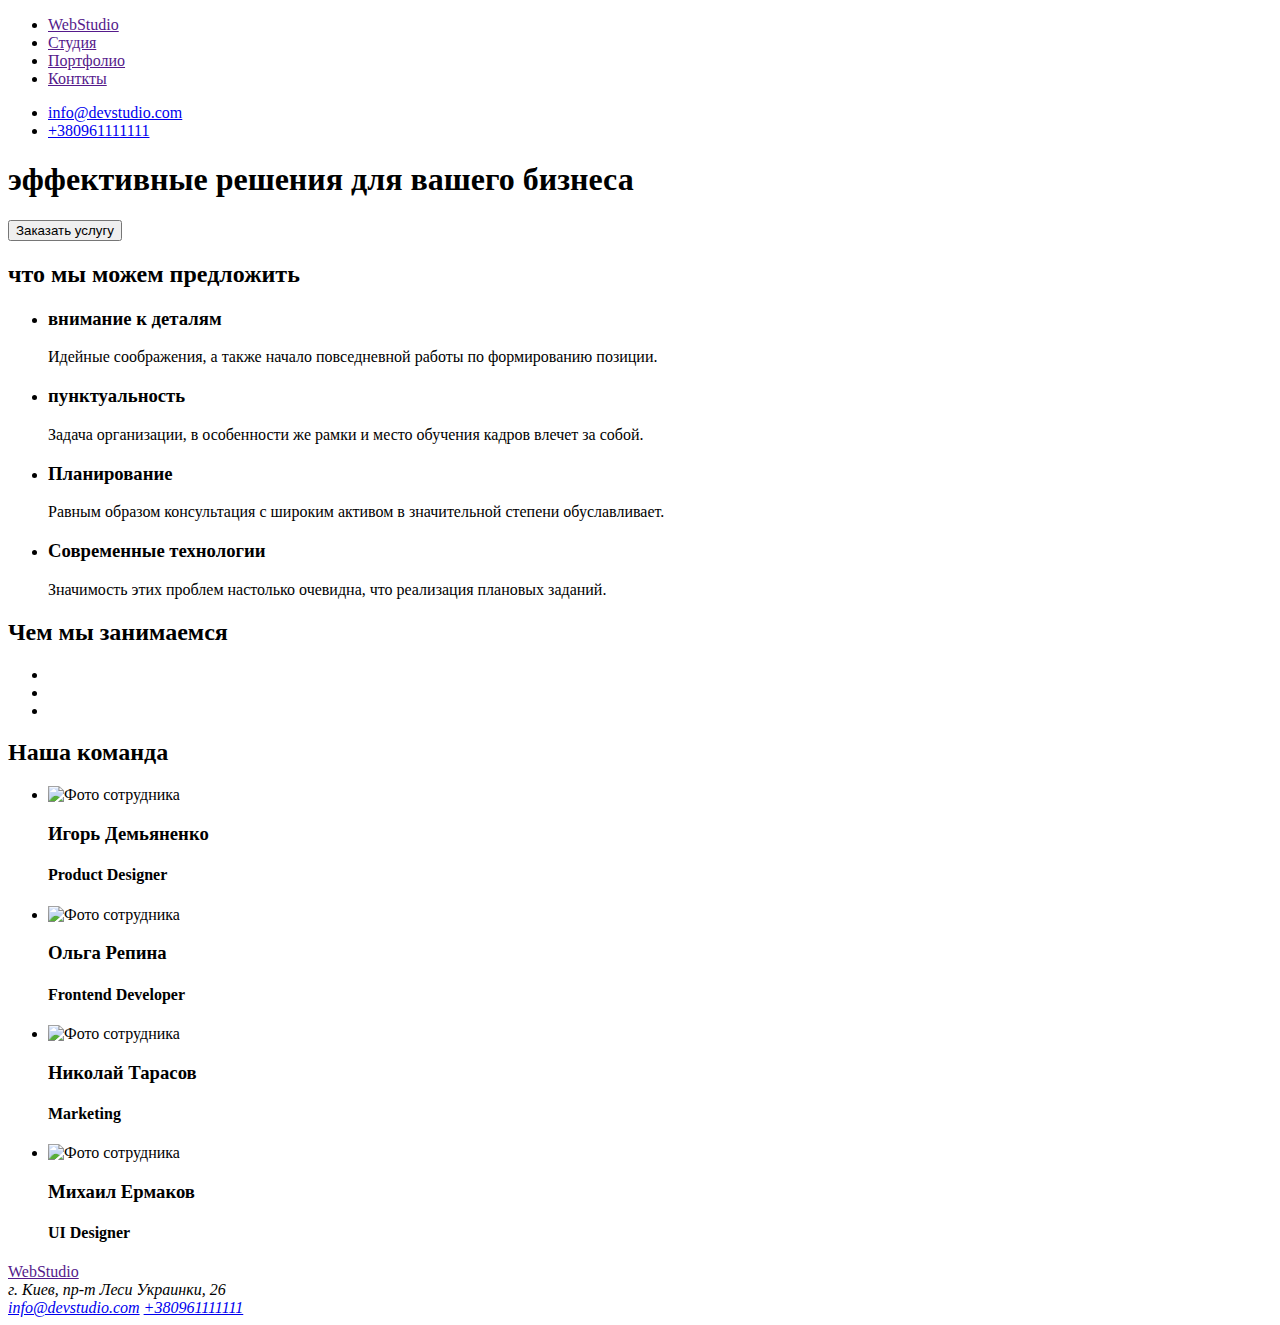
==== index.html @ 60757786 "html разметка" ====
<!DOCTYPE html>
<html lang="ru">
<head>
    <meta charset="UTF-8">
    <meta name="viewport" content="width=device-width, initial-scale=1.0">
    <title>Главная</title>
</head>
<body>
    <header>
        <nav>
            <ul>
                <li><a href="">WebStudio</a></li>
                <li><a href="">Студия</a></li>
                <li><a href="">Портфолио</a></li>
                <li><a href="">Конткты</a></li>
            </ul>
        </nav>
            <ul>
                <li><a href="mailto:info@devstudio.com">info@devstudio.com</a></li>
                <li><a href="tel:+380961111111">+380961111111</a></li>
            </ul>
        
    </header>
        <main>
            <!--Hero section-->
            <section>
                <h1>эффективные решения для вашего бизнеса</h1>
                <button>Заказать услугу</button>
            </section>
            <Section>
                <!--Заголовок h2 не должен быть виден в итоговом варианте-->
                <h2>что мы можем предложить</h2>
                <ul>
                    <li>
                        <h3>внимание к деталям</h3>
                        <p>Идейные соображения, а также начало повседневной работы по формированию позиции.</p>
                    </li>
                    <li>
                        <h3>пунктуальность</h3>
                        <p>Задача организации, в особенности же рамки и место обучения кадров влечет за собой.</p>
                    </li>
                    <li>
                        <h3>Планирование</h3>
                        <p>Равным образом консультация с широким активом в значительной степени обуславливает.</p>
                    </li>
                    <li>
                        <h3>Современные технологии</h3>
                        <p>Значимость этих проблем настолько очевидна, что реализация плановых заданий.</p>
                    </li>
                </ul>
            </Section>
            
            <section>
                <h2>Чем мы занимаемся</h2>
                <ul>
                    <li>
                        <img src="./image/img1.jpg" alt="" width="370">
                    </li>
                    <li>
                        <img src="./image/img2.jpg" alt="" width="370">
                    </li>
                    <li>
                        <img src="./image/img3.jpg" alt="" width="370">
                    </li>
                </ul>
            </section>
            
            <section>
                <h2>Наша команда</h2>
                <ul>
                    <li>
                        <img src="image/img00.jpg" alt="Фото сотрудника" width="270">
                        <h3>Игорь Демьяненко</h3>
                        <h4 lang="en">Product Designer</h4>
                    </li>
                    <li>
                        <img src="image/img01.jpg" alt="Фото сотрудника" width="270">
                        <h3>Ольга Репина</h3>
                        <h4 lang="en">Frontend Developer</h4>
                    </li>
                    <li>
                        <img src="image/img02.jpg" alt="Фото сотрудника" width="270">
                        <h3>Николай Тарасов</h3>
                        <h4 lang="en">Marketing</h4>
                    </li>
                    <li>
                        <img src="image/img03.jpg" alt="Фото сотрудника" width="270">
                        <h3>Михаил Ермаков</h3>
                        <h4 lang="en">UI Designer</h4>
                    </li>
                </ul>
            </section>
        </main>
       <footer>
            <a href="">WebStudio</a>
            <address>г. Киев, пр-т Леси Украинки, 26</address>

            <address>
                <a href="mailto:info@devstudio.com">info@devstudio.com</a>
                <a href="tel:+380961111111">+380961111111</a>
            </address>
       </footer>
</body>
</html>
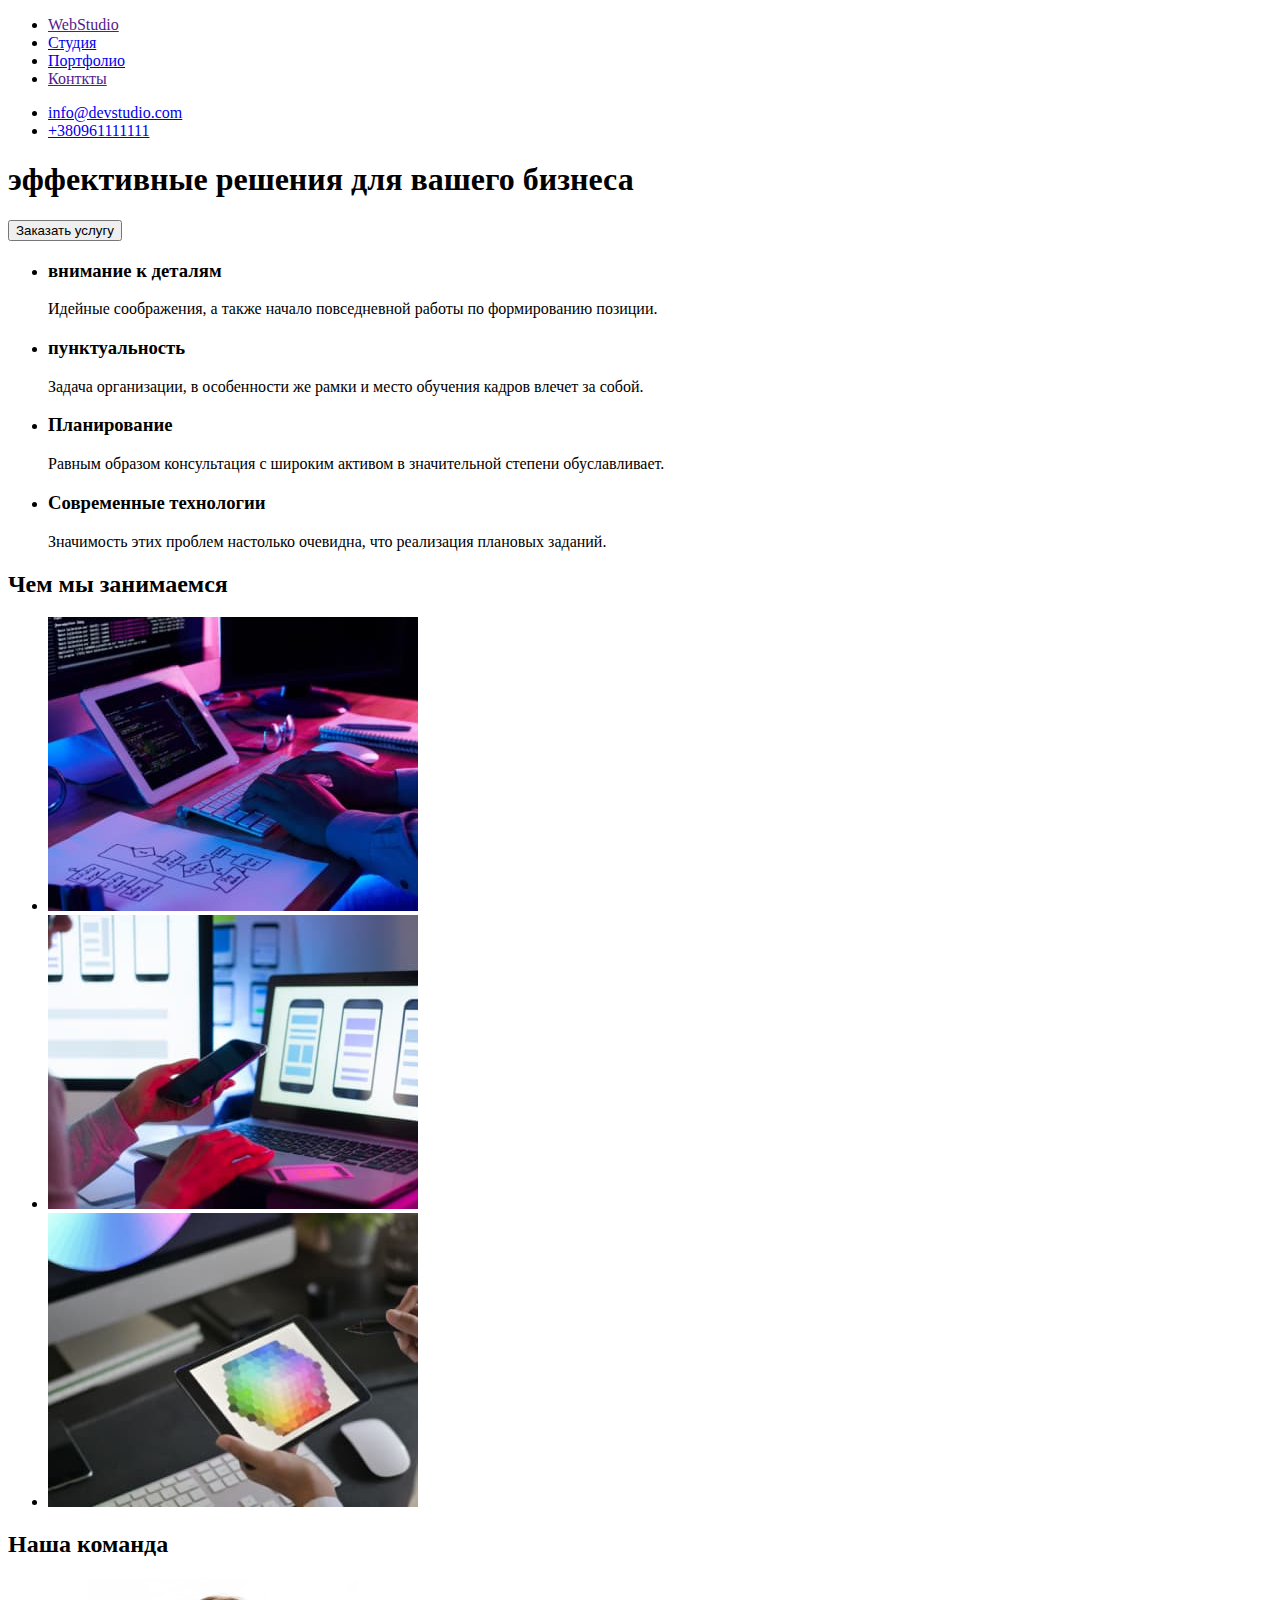
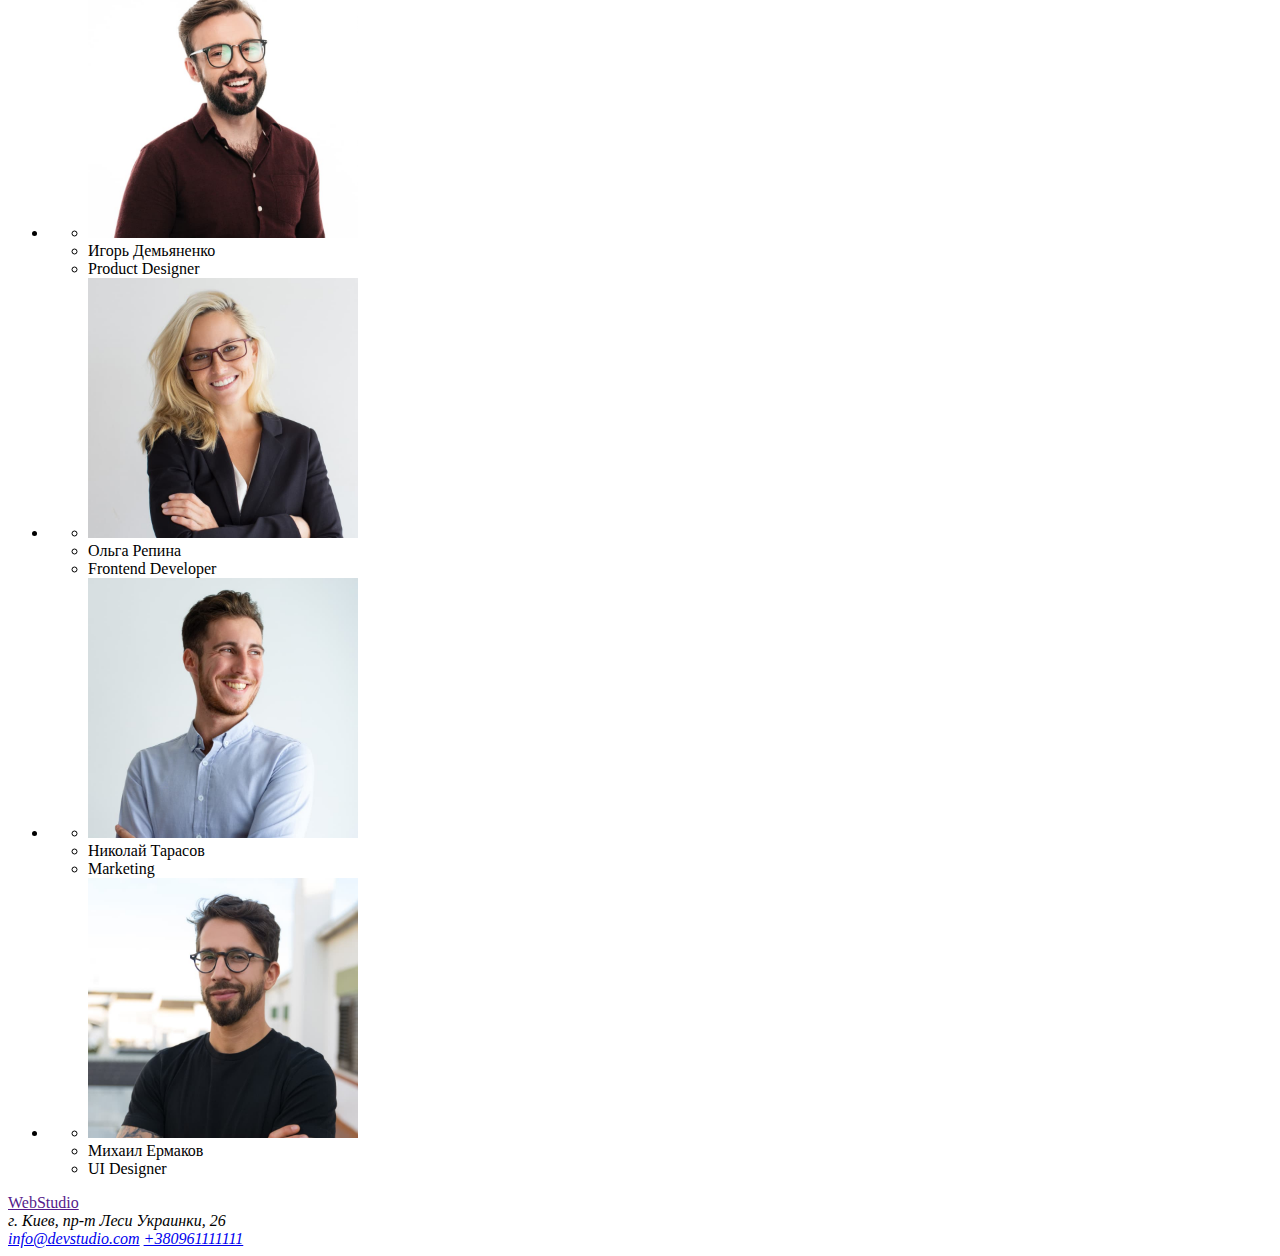
==== commit 2e3b0190: "Добавил вторую страницу" ====
--- a/index.html
+++ b/index.html
@@ -10,8 +10,8 @@
         <nav>
             <ul>
                 <li><a href="">WebStudio</a></li>
-                <li><a href="">Студия</a></li>
-                <li><a href="">Портфолио</a></li>
+                <li><a href="./index.html">Студия</a></li>
+                <li><a href="./portfolio.html">Портфолио</a></li>
                 <li><a href="">Конткты</a></li>
             </ul>
         </nav>
@@ -19,7 +19,6 @@
                 <li><a href="mailto:info@devstudio.com">info@devstudio.com</a></li>
                 <li><a href="tel:+380961111111">+380961111111</a></li>
             </ul>
-        
     </header>
         <main>
             <!--Hero section-->
@@ -29,7 +28,7 @@
             </section>
             <Section>
                 <!--Заголовок h2 не должен быть виден в итоговом варианте-->
-                <h2>что мы можем предложить</h2>
+                <h2 hidden="">что мы можем предложить</h2>
                 <ul>
                     <li>
                         <h3>внимание к деталям</h3>
@@ -69,24 +68,32 @@
                 <h2>Наша команда</h2>
                 <ul>
                     <li>
-                        <img src="image/img00.jpg" alt="Фото сотрудника" width="270">
-                        <h3>Игорь Демьяненко</h3>
-                        <h4 lang="en">Product Designer</h4>
+                        <ul>
+                            <li><img src="image/img00.jpg" alt="Фото сотрудника" width="270"></li>
+                            <li>Игорь Демьяненко</li>
+                            <li>Product Designer</li>
+                        </ul>
                     </li>
                     <li>
-                        <img src="image/img01.jpg" alt="Фото сотрудника" width="270">
-                        <h3>Ольга Репина</h3>
-                        <h4 lang="en">Frontend Developer</h4>
+                        <ul>
+                            <li><img src="image/img01.jpg" alt="Фото сотрудника" width="270"></li>
+                            <li>Ольга Репина</li>
+                            <li>Frontend Developer</li>
+                        </ul>
                     </li>
                     <li>
-                        <img src="image/img02.jpg" alt="Фото сотрудника" width="270">
-                        <h3>Николай Тарасов</h3>
-                        <h4 lang="en">Marketing</h4>
+                        <ul>
+                            <li><img src="image/img02.jpg" alt="Фото сотрудника" width="270"></li>
+                            <li>Николай Тарасов</li>
+                            <li>Marketing</li>
+                        </ul>
                     </li>
                     <li>
-                        <img src="image/img03.jpg" alt="Фото сотрудника" width="270">
-                        <h3>Михаил Ермаков</h3>
-                        <h4 lang="en">UI Designer</h4>
+                        <ul>
+                            <li><img src="image/img03.jpg" alt="Фото сотрудника" width="270"></li>
+                            <li>Михаил Ермаков</li>
+                            <li>UI Designer</li>
+                        </ul>
                     </li>
                 </ul>
             </section>
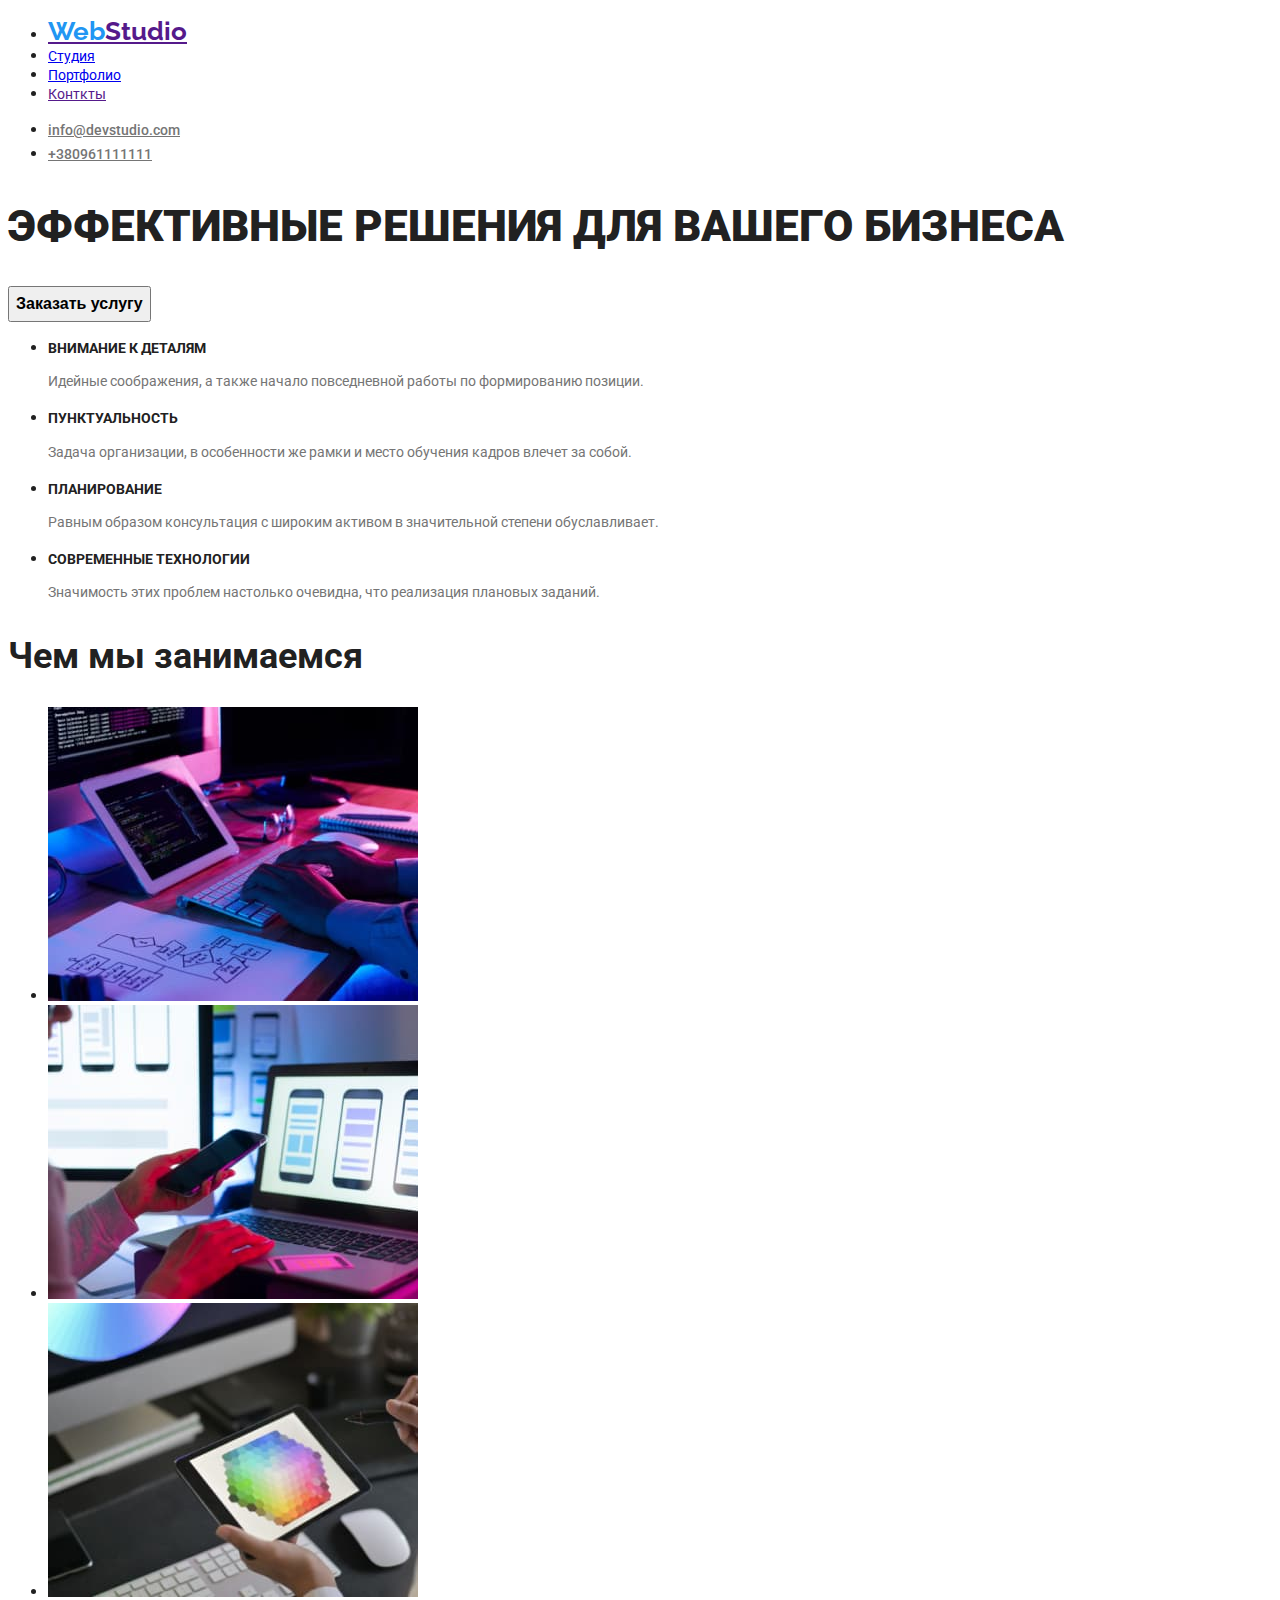
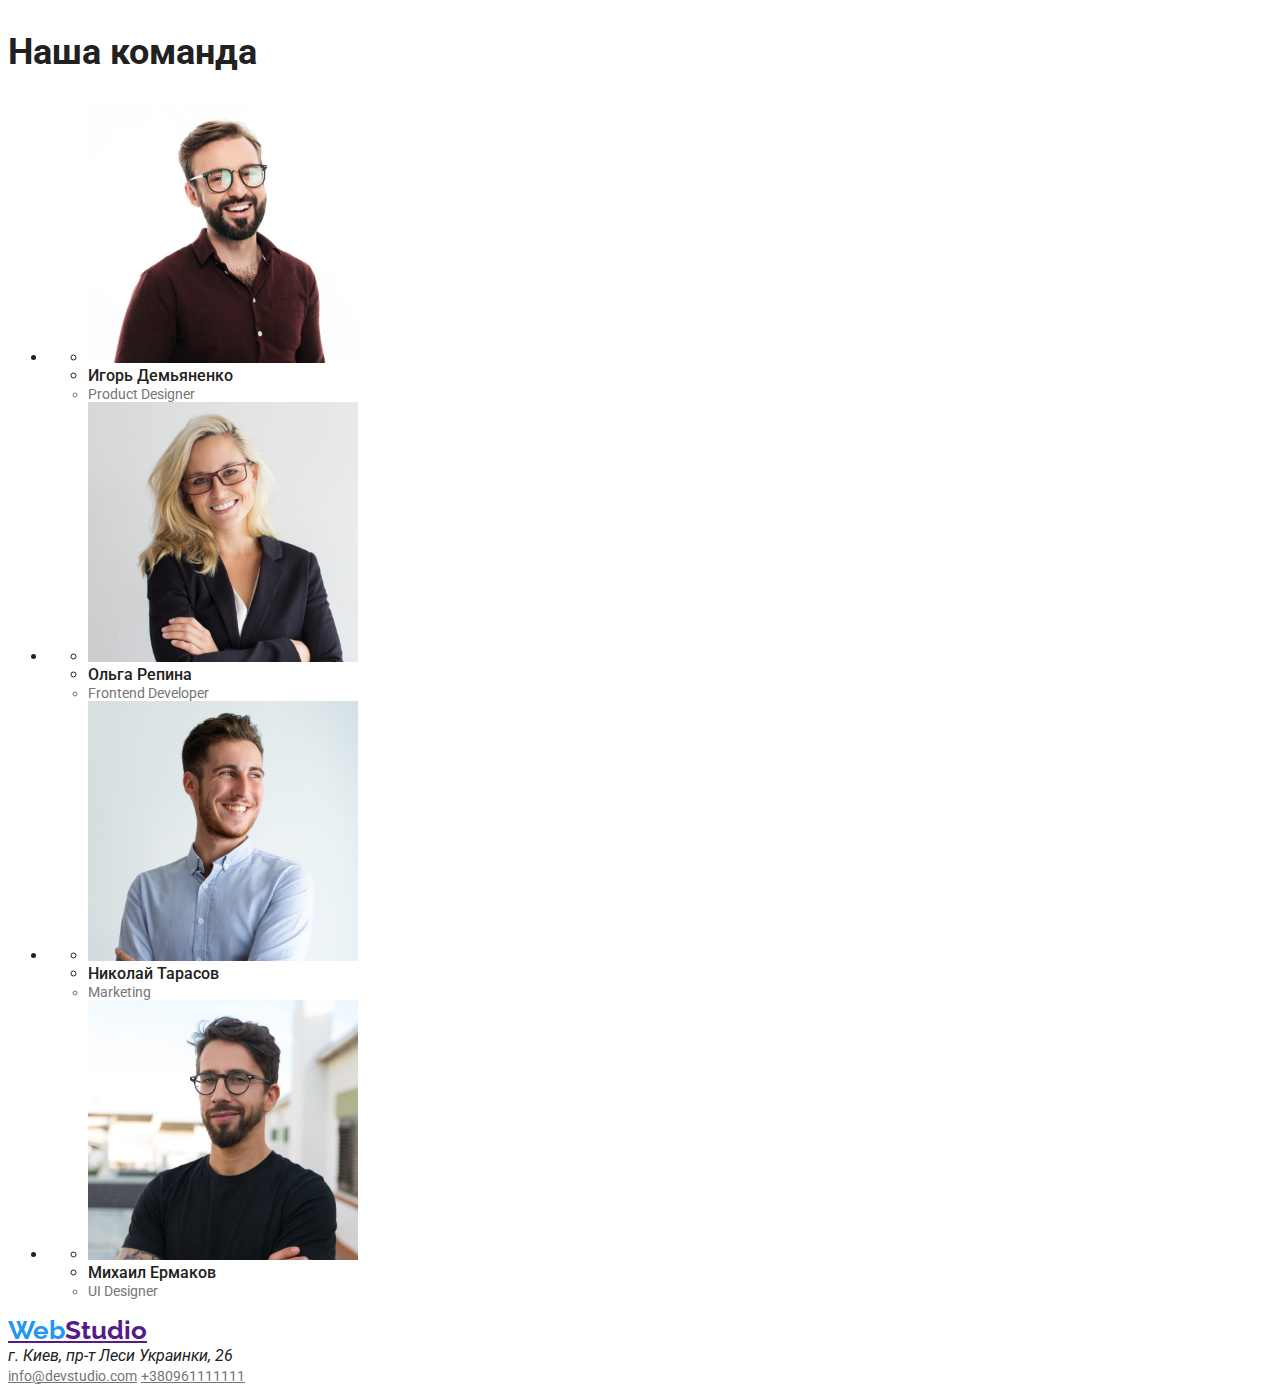
==== commit d4355e5a: "Hачальное оформление CSS" ====
--- a/index.html
+++ b/index.html
@@ -4,53 +4,56 @@
     <meta charset="UTF-8">
     <meta name="viewport" content="width=device-width, initial-scale=1.0">
     <title>Главная</title>
+    <link rel="stylesheet" href="css/styles.css">
+    <link rel="stylesheet" href="https://fonts.googleapis.com/css2?family=Raleway:wght@700&family=Roboto:wght@400;500;700;900&display=swap">
+    <link rel="stylesheet" href="https://fonts.googleapis.com/css2?family=Roboto:wght@400;500;700;900&display=swap">
 </head>
 <body>
     <header>
         <nav>
             <ul>
-                <li><a href="">WebStudio</a></li>
-                <li><a href="./index.html">Студия</a></li>
-                <li><a href="./portfolio.html">Портфолио</a></li>
-                <li><a href="">Конткты</a></li>
+                <li><a class="link logo" href=""><span>Web</span>Studio</a></li>
+                <li><a class="link nav-link" href="./index.html">Студия</a></li>
+                <li><a class="link nav-link" href="./portfolio.html">Портфолио</a></li>
+                <li><a class="link nav-link" href="">Конткты</a></li>
             </ul>
         </nav>
             <ul>
-                <li><a href="mailto:info@devstudio.com">info@devstudio.com</a></li>
-                <li><a href="tel:+380961111111">+380961111111</a></li>
+                <li><a class="link text adr-header" href="mailto:info@devstudio.com">info@devstudio.com</a></li>
+                <li><a class="link text adr-header" href="tel:+380961111111">+380961111111</a></li>
             </ul>
     </header>
         <main>
             <!--Hero section-->
             <section>
-                <h1>эффективные решения для вашего бизнеса</h1>
-                <button>Заказать услугу</button>
+                <h1 class="hero-title">эффективные решения для вашего бизнеса</h1>
+                <button class="hero-botton">Заказать услугу</button>
             </section>
             <Section>
                 <!--Заголовок h2 не должен быть виден в итоговом варианте-->
                 <h2 hidden="">что мы можем предложить</h2>
                 <ul>
                     <li>
-                        <h3>внимание к деталям</h3>
-                        <p>Идейные соображения, а также начало повседневной работы по формированию позиции.</p>
+                        <h3 class="title-three">внимание к деталям</h3>
+                        <p class="text">Идейные соображения, а также начало повседневной работы по формированию позиции.</p>
                     </li>
                     <li>
-                        <h3>пунктуальность</h3>
-                        <p>Задача организации, в особенности же рамки и место обучения кадров влечет за собой.</p>
+                        <h3 class="title-three">пунктуальность</h3>
+                        <p class="text">Задача организации, в особенности же рамки и место обучения кадров влечет за собой.</p>
                     </li>
                     <li>
-                        <h3>Планирование</h3>
-                        <p>Равным образом консультация с широким активом в значительной степени обуславливает.</p>
+                        <h3 class="title-three">Планирование</h3>
+                        <p class="text">Равным образом консультация с широким активом в значительной степени обуславливает.</p>
                     </li>
                     <li>
-                        <h3>Современные технологии</h3>
-                        <p>Значимость этих проблем настолько очевидна, что реализация плановых заданий.</p>
+                        <h3 class="title-three">Современные технологии</h3>
+                        <p class="text">Значимость этих проблем настолько очевидна, что реализация плановых заданий.</p>
                     </li>
                 </ul>
             </Section>
             
             <section>
-                <h2>Чем мы занимаемся</h2>
+                <h2 class="title-two">Чем мы занимаемся</h2>
                 <ul>
                     <li>
                         <img src="./image/img1.jpg" alt="" width="370">
@@ -65,46 +68,46 @@
             </section>
             
             <section>
-                <h2>Наша команда</h2>
+                <h2 class="title-two">Наша команда</h2>
                 <ul>
                     <li>
                         <ul>
                             <li><img src="image/img00.jpg" alt="Фото сотрудника" width="270"></li>
-                            <li>Игорь Демьяненко</li>
-                            <li>Product Designer</li>
+                            <li class="employee">Игорь Демьяненко</li>
+                            <li class="text employee-position">Product Designer</li>
                         </ul>
                     </li>
                     <li>
                         <ul>
                             <li><img src="image/img01.jpg" alt="Фото сотрудника" width="270"></li>
-                            <li>Ольга Репина</li>
-                            <li>Frontend Developer</li>
+                            <li class="employee">Ольга Репина</li>
+                            <li class="text employee-position">Frontend Developer</li>
                         </ul>
                     </li>
                     <li>
                         <ul>
                             <li><img src="image/img02.jpg" alt="Фото сотрудника" width="270"></li>
-                            <li>Николай Тарасов</li>
-                            <li>Marketing</li>
+                            <li class="employee">Николай Тарасов</li>
+                            <li class="text employee-position">Marketing</li>
                         </ul>
                     </li>
                     <li>
                         <ul>
                             <li><img src="image/img03.jpg" alt="Фото сотрудника" width="270"></li>
-                            <li>Михаил Ермаков</li>
-                            <li>UI Designer</li>
+                            <li class="employee">Михаил Ермаков</li>
+                            <li class="text employee-position">UI Designer</li>
                         </ul>
                     </li>
                 </ul>
             </section>
         </main>
        <footer>
-            <a href="">WebStudio</a>
+            <a href="" class="link logo"><span>Web</span>Studio</a>
             <address>г. Киев, пр-т Леси Украинки, 26</address>
 
             <address>
-                <a href="mailto:info@devstudio.com">info@devstudio.com</a>
-                <a href="tel:+380961111111">+380961111111</a>
+                <a class="link text adr-footer" href="mailto:info@devstudio.com">info@devstudio.com</a>
+                <a class="link text adr-footer" href="tel:+380961111111">+380961111111</a>
             </address>
        </footer>
 </body>
--- a/css/styles.css
+++ b/css/styles.css
@@ -0,0 +1,100 @@
+:root {
+  --color-link: #2196f3;
+  --color-text: #757575;
+  --color-button-text: #ffffff;
+}
+body {
+  font-family: 'Roboto', sans-serif;
+  color: #212121;
+}
+
+.link:hover,
+.link:focus {
+  color: var(--color-link);
+}
+
+.botton:hover,
+.botton:focus {
+  background-color: var(--color-link);
+  color: var(--color-button-text);
+  cursor: pointer;
+}
+.botton {
+  font-size: 16px;
+  font-weight: 500;
+  line-height: 1.625;
+}
+
+.logo {
+  font-family: 'Raleway', serif;
+  font-size: 26px;
+  font-weight: 700;
+  line-height: 1.17;
+}
+.text {
+  color: var(--color-text);
+  line-height: 1.71;
+  font-size: 14px;
+}
+.nav-link {
+  font-size: 14px;
+  font-weight: 400;
+}
+.hero-botton:hover,
+.hero-botton:focus {
+  background-color: var(--color-link);
+  color: var(--color-button-text);
+  cursor: pointer;
+}
+.hero-botton {
+  font-size: 16px;
+  font-weight: 700;
+  line-height: 1.875;
+}
+.hero-title {
+  font-size: 44px;
+  font-weight: 900;
+  line-height: 1.36;
+  text-transform: uppercase;
+}
+.adr-header {
+  font-size: 14px;
+  font-style: normal;
+  font-weight: 500;
+  line-height: 1.71;
+}
+.adr-footer {
+  font-size: 14px;
+  font-style: normal;
+  line-height: 1.71;
+}
+.title-three {
+  text-transform: uppercase;
+  font-size: 14px;
+  line-height: 1.17;
+}
+.title-two {
+  font-size: 36px;
+  line-height: 1.17;
+}
+.employee {
+  font-size: 16px;
+  font-weight: 500;
+  line-height: 1.17;
+}
+.employee-position {
+  line-height: 1.17;
+}
+span {
+  color: var(--color-link);
+}
+.project {
+  font-size: 18px;
+  font-weight: 700;
+  line-height: 2;
+}
+.project-type {
+  font-size: 16px;
+  line-height: 1.875;
+  color: var(--color-text);
+}
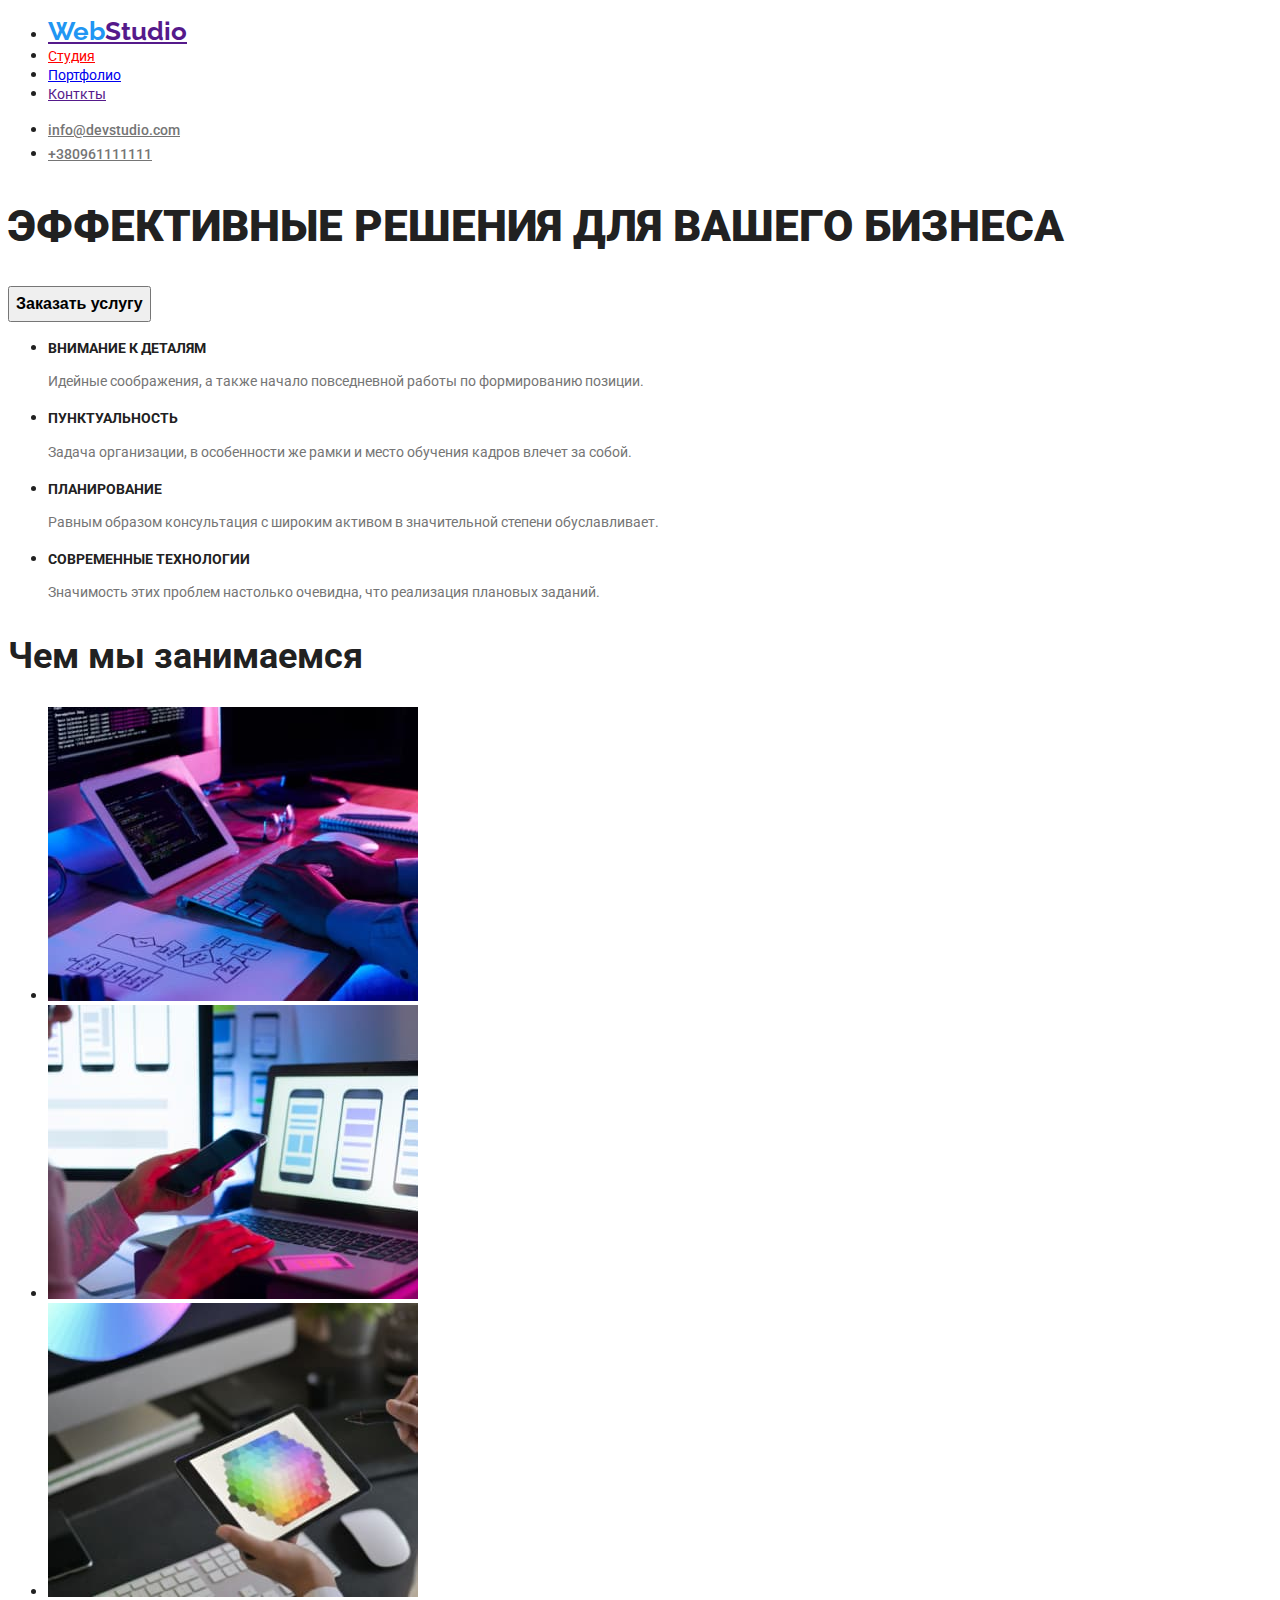
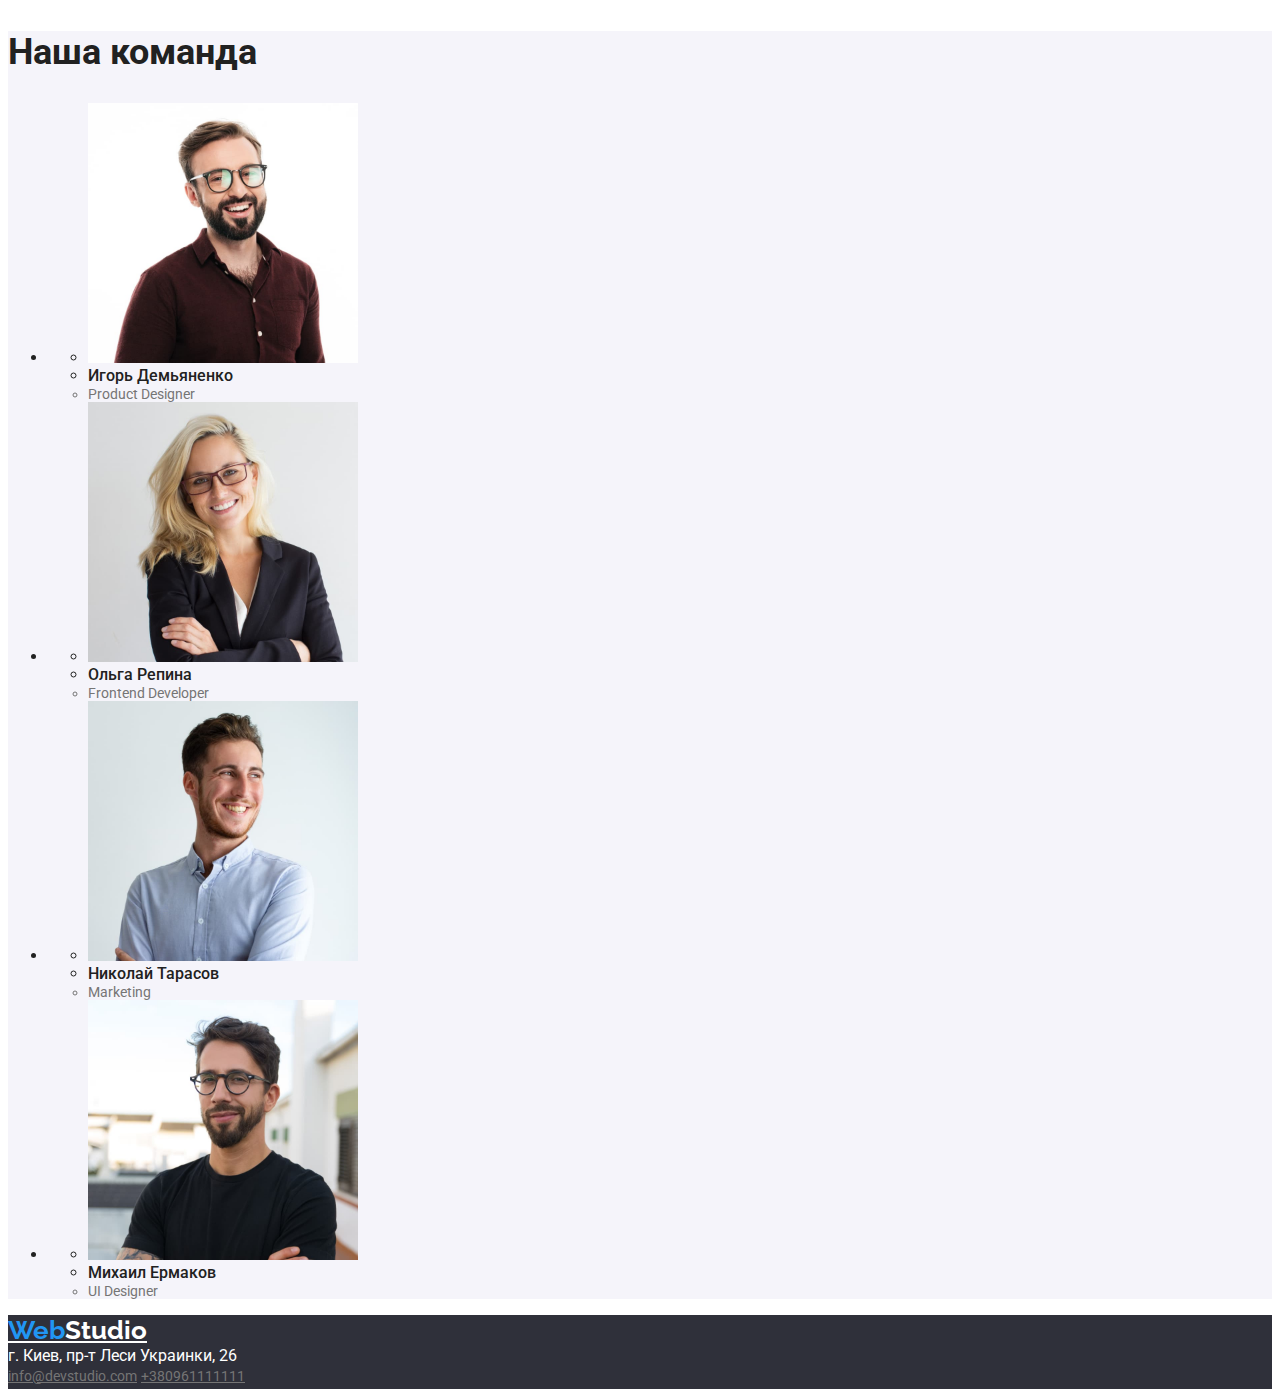
==== commit 221aa9e8: "Доработал CSS" ====
--- a/index.html
+++ b/index.html
@@ -13,7 +13,7 @@
         <nav>
             <ul>
                 <li><a class="link logo" href=""><span>Web</span>Studio</a></li>
-                <li><a class="link nav-link" href="./index.html">Студия</a></li>
+                <li><a class="link nav-link current" href="./index.html">Студия</a></li>
                 <li><a class="link nav-link" href="./portfolio.html">Портфолио</a></li>
                 <li><a class="link nav-link" href="">Конткты</a></li>
             </ul>
@@ -67,7 +67,7 @@
                 </ul>
             </section>
             
-            <section>
+            <section class="human">
                 <h2 class="title-two">Наша команда</h2>
                 <ul>
                     <li>
@@ -103,7 +103,7 @@
         </main>
        <footer>
             <a href="" class="link logo"><span>Web</span>Studio</a>
-            <address>г. Киев, пр-т Леси Украинки, 26</address>
+            <address class="address">г. Киев, пр-т Леси Украинки, 26</address>
 
             <address>
                 <a class="link text adr-footer" href="mailto:info@devstudio.com">info@devstudio.com</a>
--- a/css/styles.css
+++ b/css/styles.css
@@ -6,7 +6,9 @@
 body {
   font-family: 'Roboto', sans-serif;
   color: #212121;
+  background-color: #fff;
 }
+/*так можно написать в файле CSS комментарий*/
 
 .link:hover,
 .link:focus {
@@ -24,6 +26,7 @@
   font-weight: 500;
   line-height: 1.625;
 }
+/* ctrl+слэш создаёт комментарий */
 
 .logo {
   font-family: 'Raleway', serif;
@@ -98,3 +101,20 @@
   line-height: 1.875;
   color: var(--color-text);
 }
+.human {
+  background-color: #f5f4fa;
+}
+footer {
+  background-color: #2f303a;
+}
+footer > a {
+  color: #ffffff;
+}
+.address {
+  color: #ffffff;
+  font-style: normal;
+}
+
+.current {
+  color: red;
+}
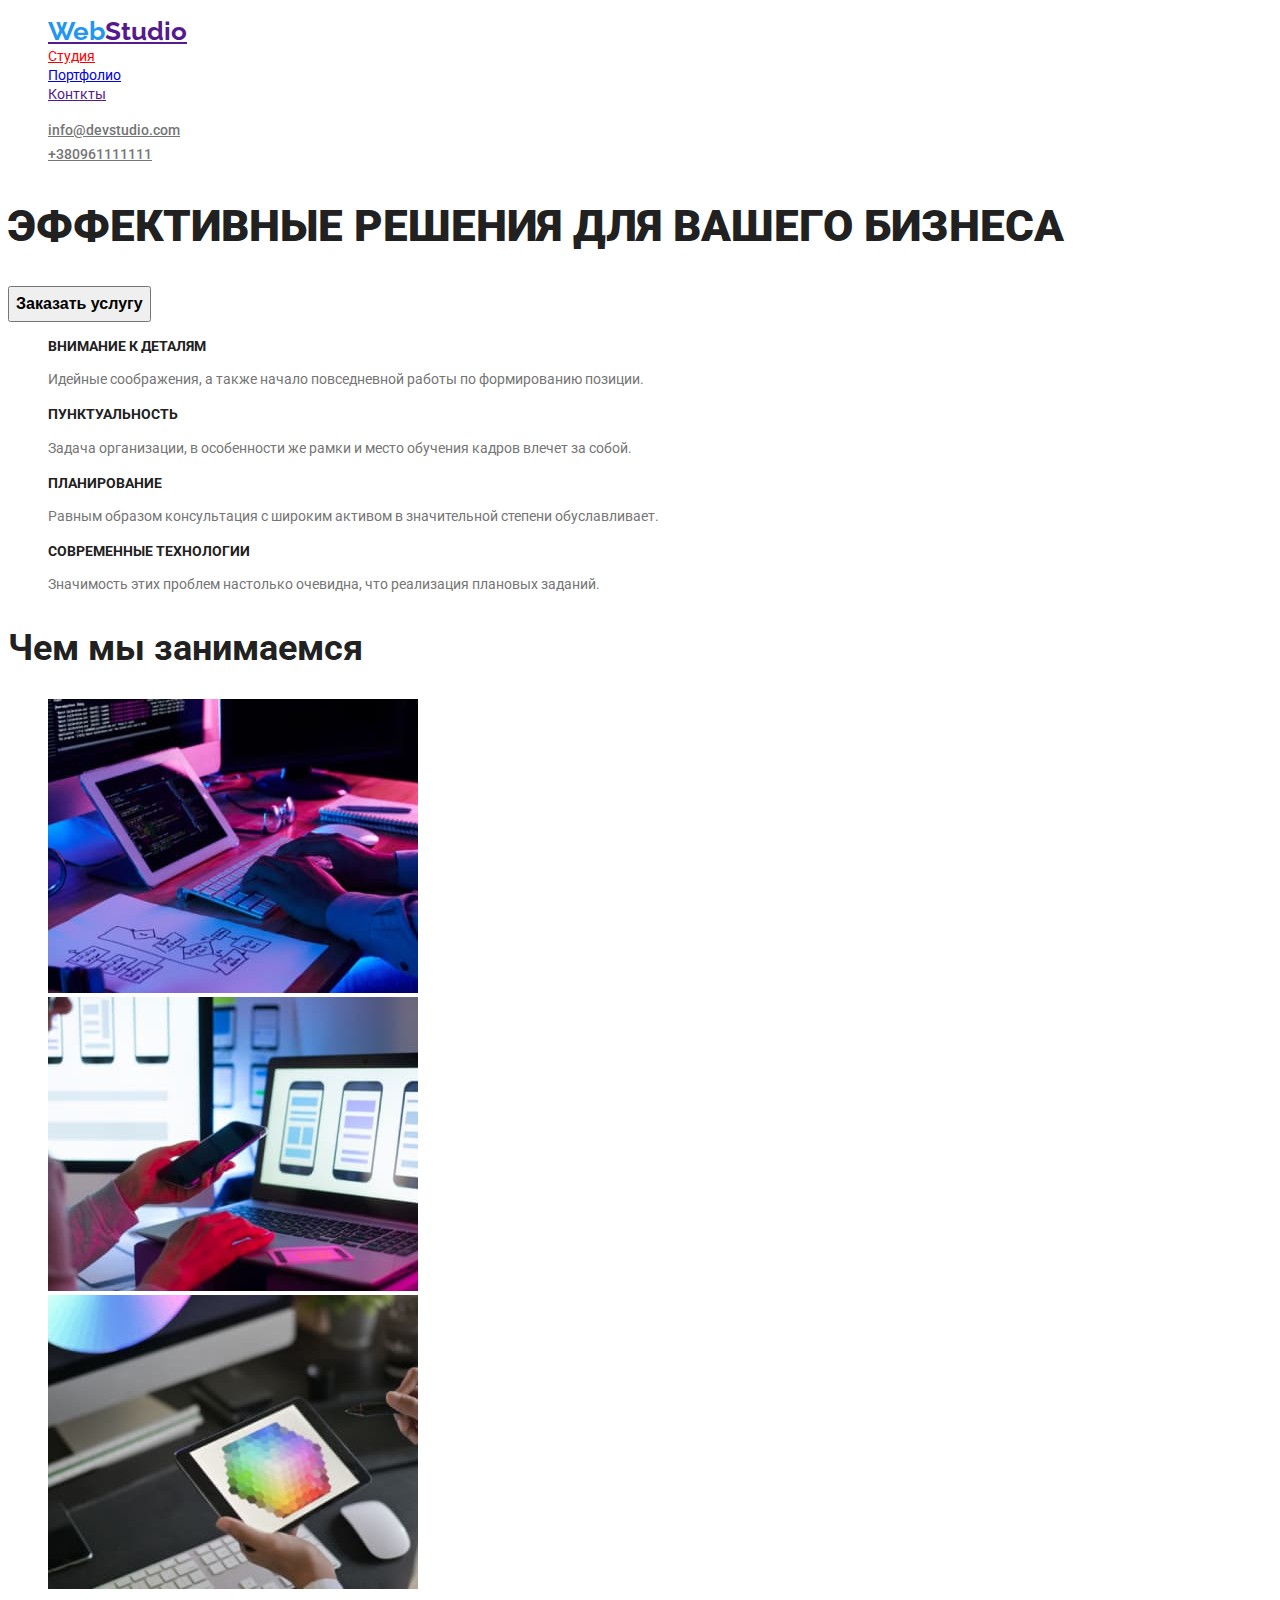
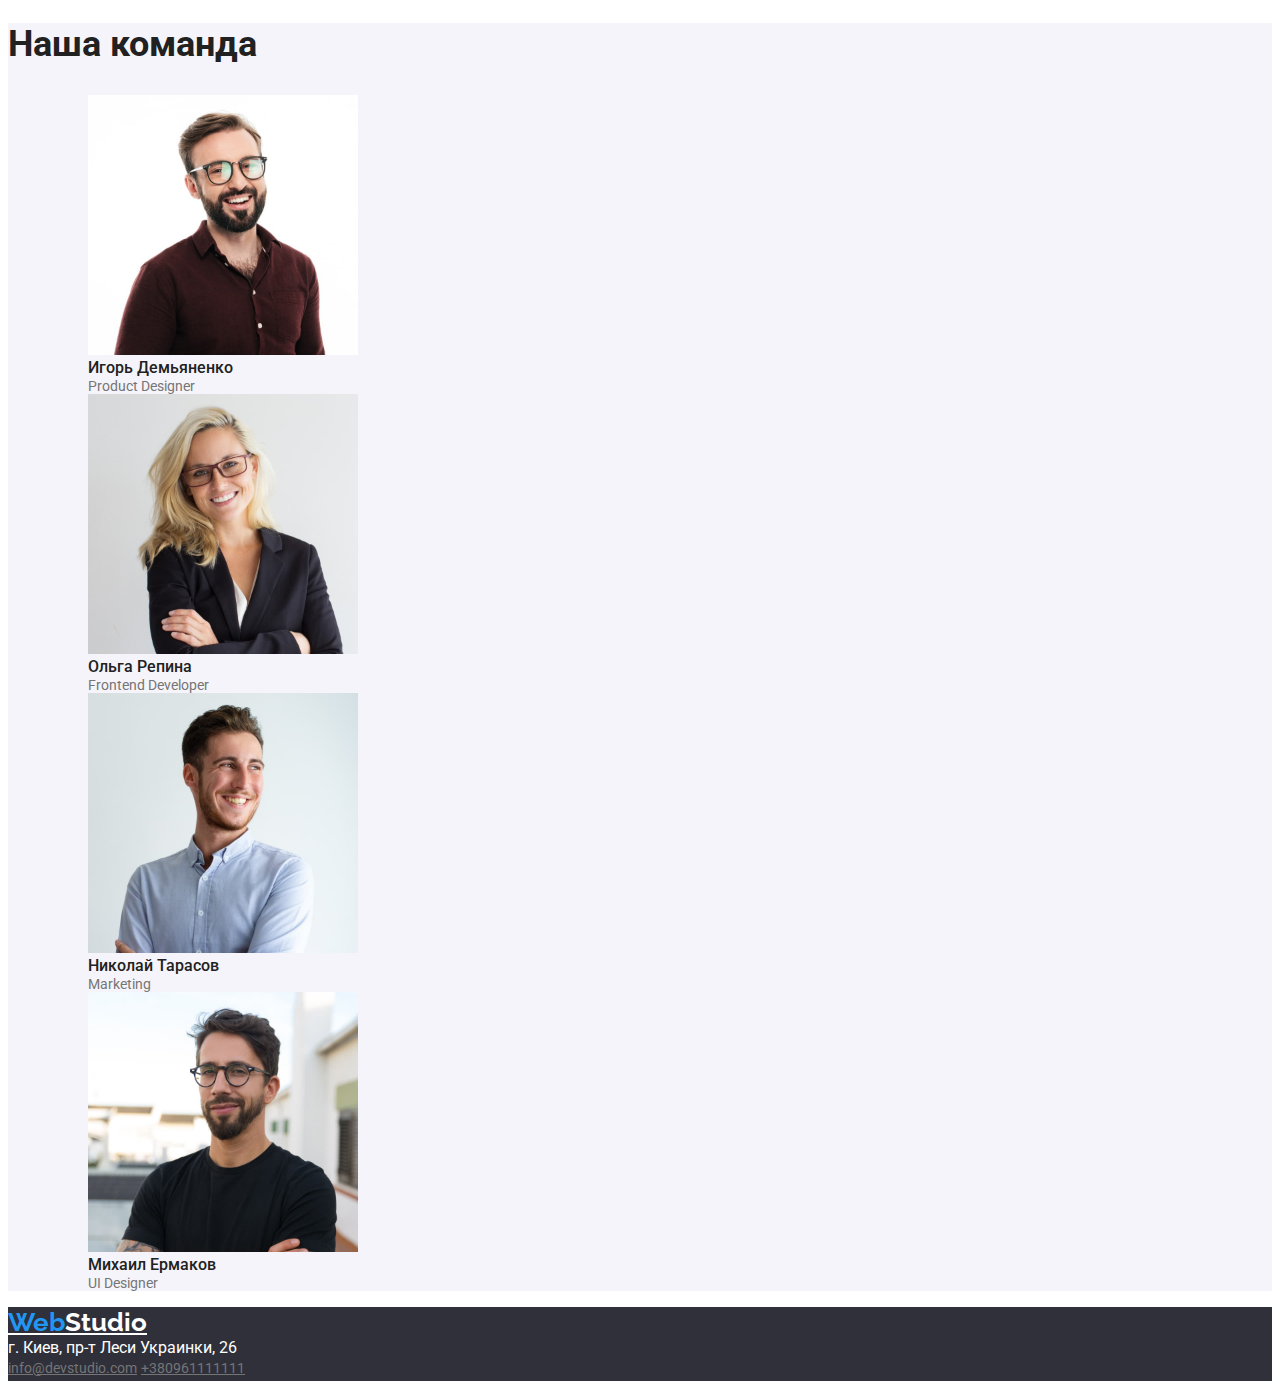
==== commit bbe38ff1: "Разделил CSS на файлы по страницам" ====
--- a/index.html
+++ b/index.html
@@ -4,7 +4,8 @@
     <meta charset="UTF-8">
     <meta name="viewport" content="width=device-width, initial-scale=1.0">
     <title>Главная</title>
-    <link rel="stylesheet" href="css/styles.css">
+    <link rel="stylesheet" href="css/main.css">
+    <link rel="stylesheet" href="./css/studio.css">
     <link rel="stylesheet" href="https://fonts.googleapis.com/css2?family=Raleway:wght@700&family=Roboto:wght@400;500;700;900&display=swap">
     <link rel="stylesheet" href="https://fonts.googleapis.com/css2?family=Roboto:wght@400;500;700;900&display=swap">
 </head>
--- a/css/main.css
+++ b/css/main.css
@@ -0,0 +1,60 @@
+:root {
+  --color-link: #2196f3;
+  --color-text: #757575;
+  --color-button-text: #ffffff;
+}
+body {
+  font-family: 'Roboto', sans-serif;
+  color: #212121;
+  background-color: #fff;
+}
+.logo {
+  font-family: 'Raleway', serif;
+  font-size: 26px;
+  font-weight: 700;
+  line-height: 1.17;
+}
+.text {
+  color: var(--color-text);
+  line-height: 1.71;
+  font-size: 14px;
+}
+.nav-link {
+  font-size: 14px;
+  font-weight: 400;
+}
+.adr-header {
+  font-size: 14px;
+  font-style: normal;
+  font-weight: 500;
+  line-height: 1.71;
+}
+.adr-footer {
+  font-size: 14px;
+  font-style: normal;
+  line-height: 1.71;
+}
+footer {
+  background-color: #2f303a;
+}
+footer > a {
+  color: #ffffff;
+}
+.address {
+  color: #ffffff;
+  font-style: normal;
+}
+
+.current {
+  color: red;
+}
+span {
+  color: var(--color-link);
+}
+.link:hover,
+.link:focus {
+  color: var(--color-link);
+}
+ul {
+  list-style: none;
+}
--- a/css/studio.css
+++ b/css/studio.css
@@ -0,0 +1,43 @@
+/*так можно написать в файле CSS комментарий*/
+
+/* ctrl+слэш создаёт комментарий */
+
+.hero-botton:hover,
+.hero-botton:focus {
+  background-color: var(--color-link);
+  color: var(--color-button-text);
+  cursor: pointer;
+}
+.hero-botton {
+  font-size: 16px;
+  font-weight: 700;
+  line-height: 1.875;
+}
+.hero-title {
+  font-size: 44px;
+  font-weight: 900;
+  line-height: 1.36;
+  text-transform: uppercase;
+}
+
+.title-three {
+  text-transform: uppercase;
+  font-size: 14px;
+  line-height: 1.17;
+}
+.title-two {
+  font-size: 36px;
+  line-height: 1.17;
+}
+.employee {
+  font-size: 16px;
+  font-weight: 500;
+  line-height: 1.17;
+}
+.employee-position {
+  line-height: 1.17;
+}
+
+.human {
+  background-color: #f5f4fa;
+}
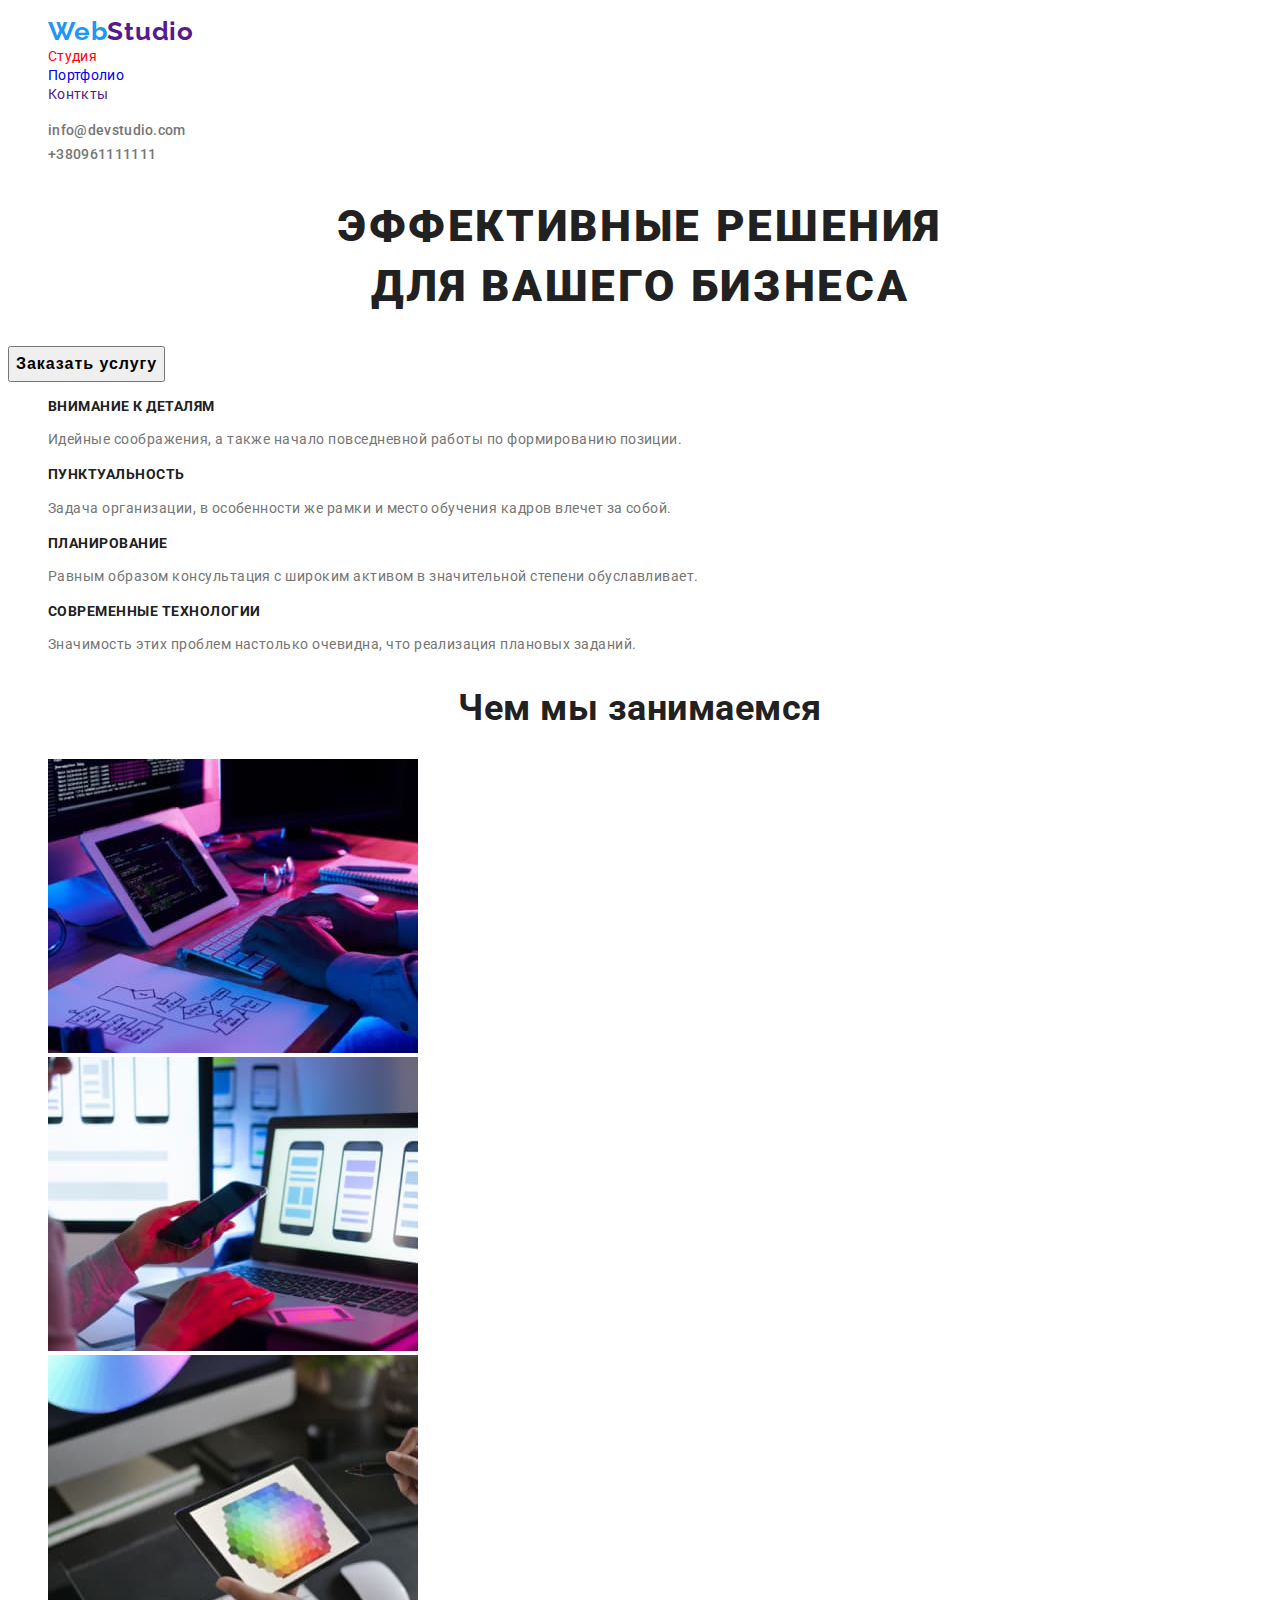
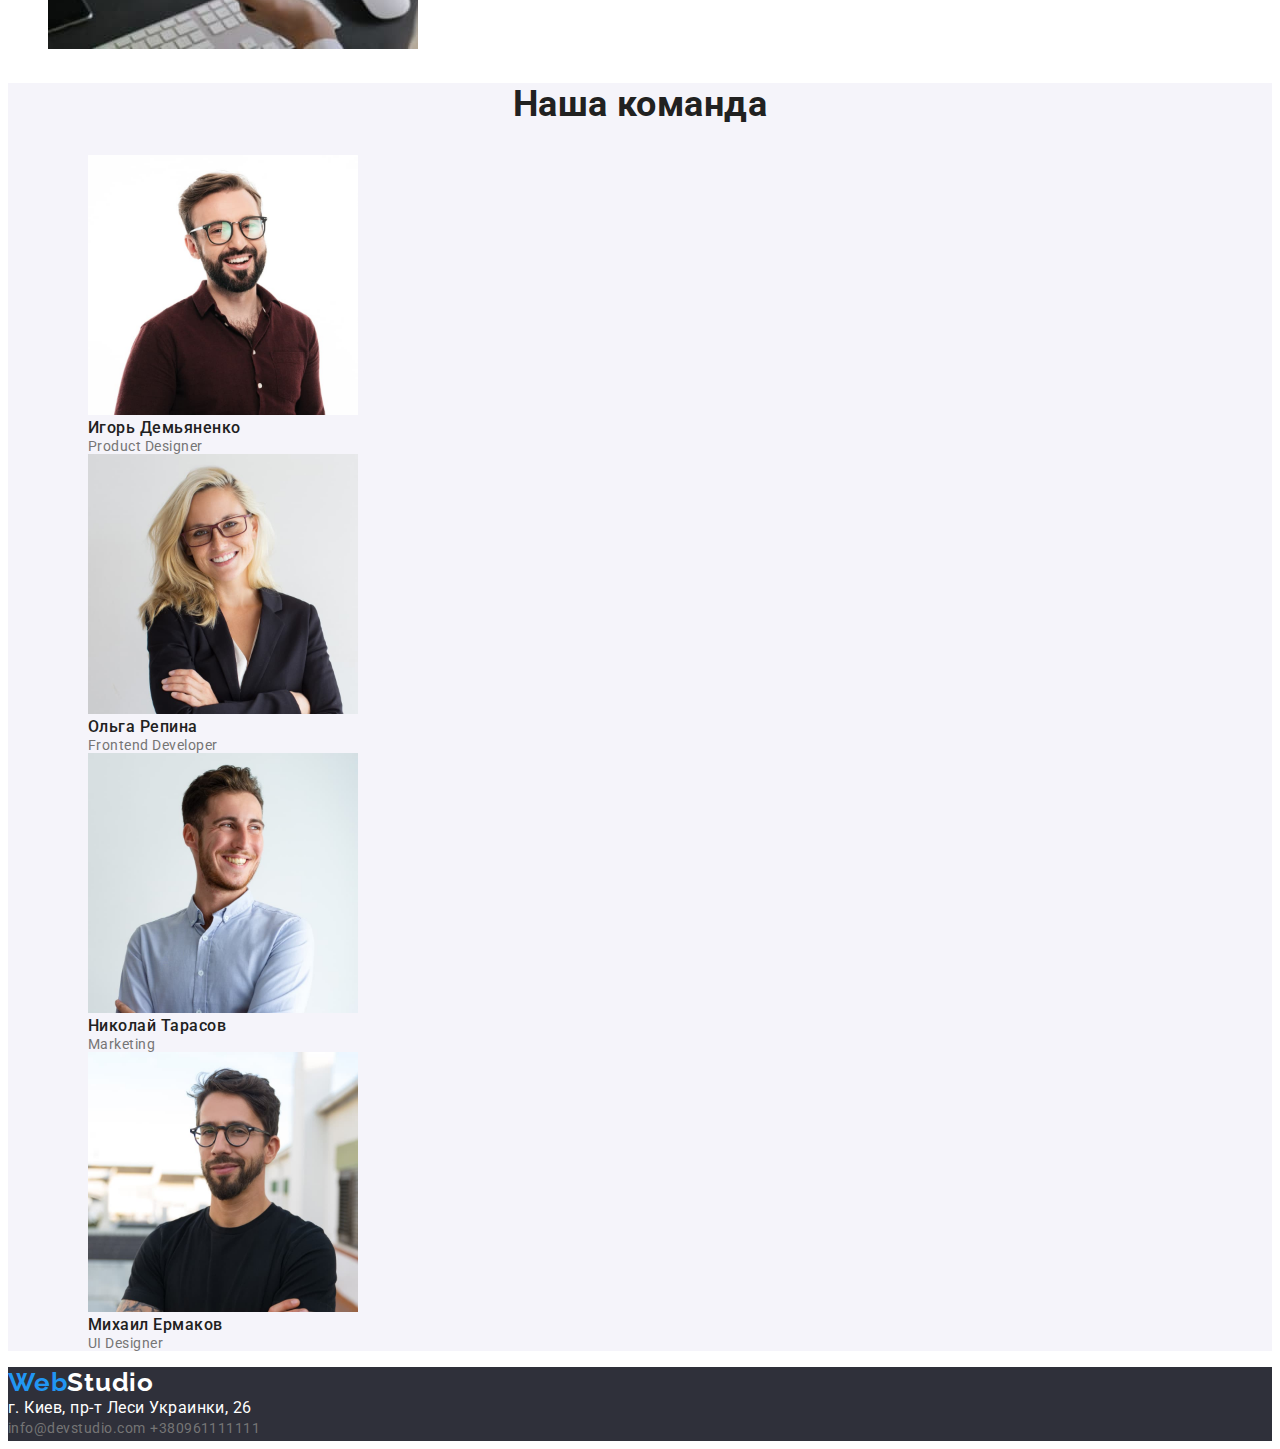
==== commit f3af424c: "Улучшена HTML семантика и добавлены параметры шрифтов в CSS" ====
--- a/index.html
+++ b/index.html
@@ -4,10 +4,9 @@
     <meta charset="UTF-8">
     <meta name="viewport" content="width=device-width, initial-scale=1.0">
     <title>Главная</title>
-    <link rel="stylesheet" href="css/main.css">
+    <link rel="stylesheet" href="https://fonts.googleapis.com/css2?family=Raleway:wght@700&family=Roboto:wght@400;500;700;900&display=swap">
+    <link rel="stylesheet" href="./css/main.css">
     <link rel="stylesheet" href="./css/studio.css">
-    <link rel="stylesheet" href="https://fonts.googleapis.com/css2?family=Raleway:wght@700&family=Roboto:wght@400;500;700;900&display=swap">
-    <link rel="stylesheet" href="https://fonts.googleapis.com/css2?family=Roboto:wght@400;500;700;900&display=swap">
 </head>
 <body>
     <header>
@@ -27,7 +26,7 @@
         <main>
             <!--Hero section-->
             <section>
-                <h1 class="hero-title">эффективные решения для вашего бизнеса</h1>
+                <h1 class="hero-title">эффективные решения<br /> для вашего бизнеса</h1>
                 <button class="hero-botton">Заказать услугу</button>
             </section>
             <Section>
--- a/css/main.css
+++ b/css/main.css
@@ -13,6 +13,7 @@
   font-size: 26px;
   font-weight: 700;
   line-height: 1.17;
+  letter-spacing: 0.03em;
 }
 .text {
   color: var(--color-text);
@@ -36,6 +37,7 @@
 }
 footer {
   background-color: #2f303a;
+  letter-spacing: 0.03em;
 }
 footer > a {
   color: #ffffff;
@@ -55,6 +57,15 @@
 .link:focus {
   color: var(--color-link);
 }
+.link {
+  text-decoration: none;
+}
 ul {
   list-style: none;
 }
+header {
+  letter-spacing: 0.02em;
+}
+main {
+  letter-spacing: 0.03em;
+}
--- a/css/studio.css
+++ b/css/studio.css
@@ -12,12 +12,15 @@
   font-size: 16px;
   font-weight: 700;
   line-height: 1.875;
+  letter-spacing: 0.06em;
 }
 .hero-title {
   font-size: 44px;
   font-weight: 900;
   line-height: 1.36;
   text-transform: uppercase;
+  letter-spacing: 0.06em;
+  text-align: center;
 }
 
 .title-three {
@@ -41,3 +44,7 @@
 .human {
   background-color: #f5f4fa;
 }
+h2 {
+  text-align: center;
+  font-weight: 700;
+}
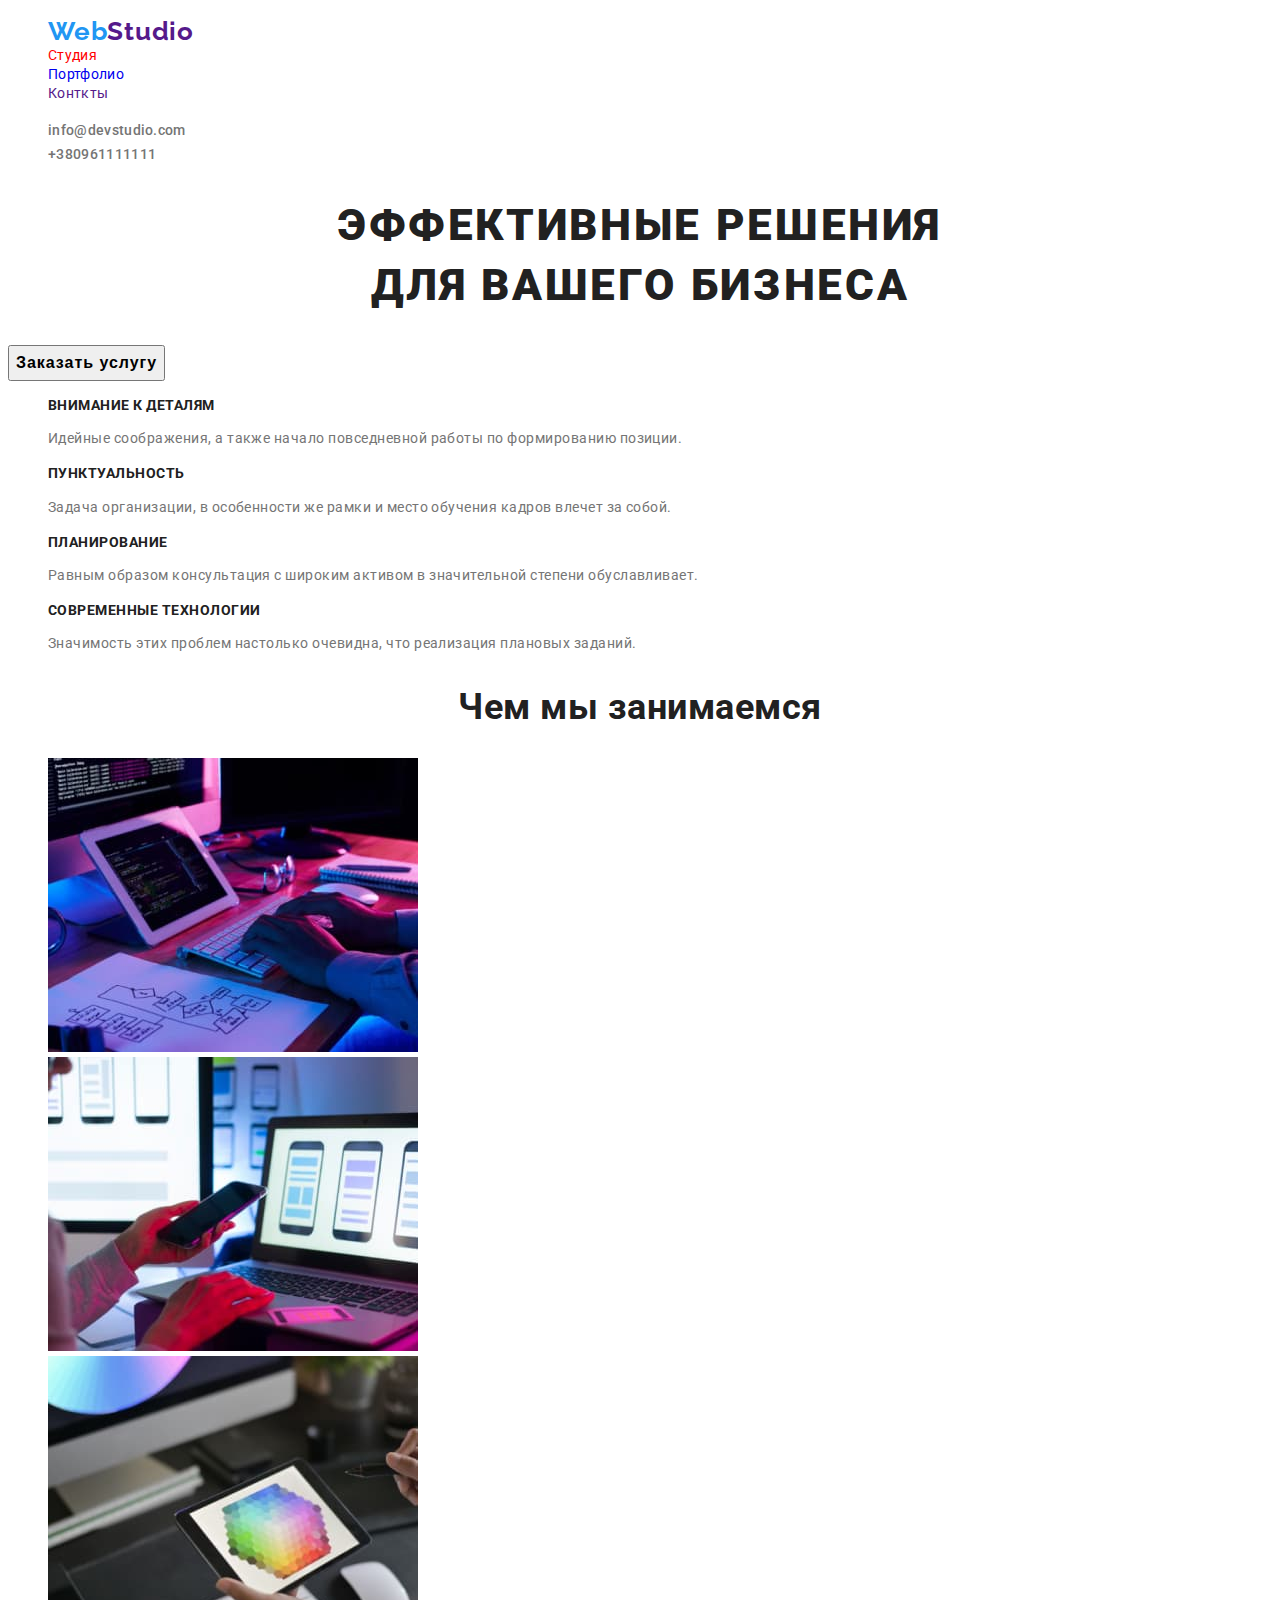
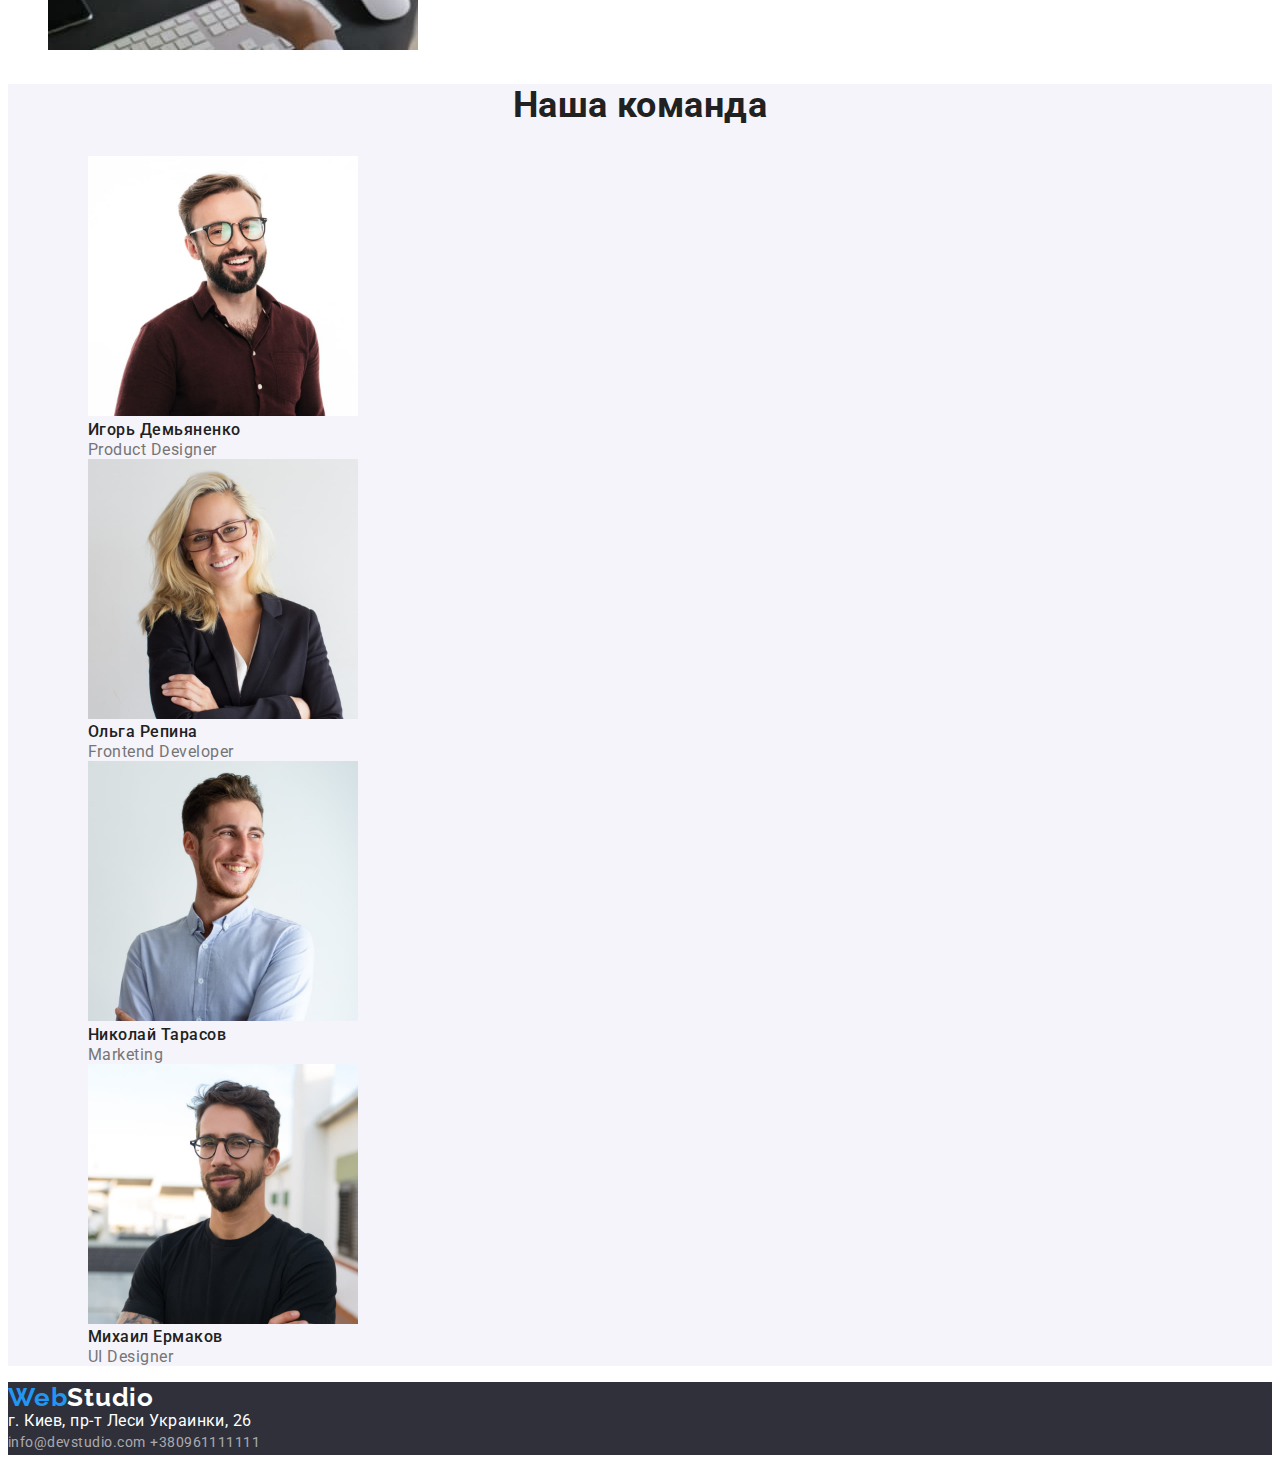
==== commit 3f294588: "Добавлены дополнительные параметры шрифтов+оптимизированы CSS классы" ====
--- a/index.html
+++ b/index.html
@@ -12,7 +12,7 @@
     <header>
         <nav>
             <ul>
-                <li><a class="link logo" href=""><span>Web</span>Studio</a></li>
+                <li><a class="link logo" href=""><span class="accent">Web</span>Studio</a></li>
                 <li><a class="link nav-link current" href="./index.html">Студия</a></li>
                 <li><a class="link nav-link" href="./portfolio.html">Портфолио</a></li>
                 <li><a class="link nav-link" href="">Конткты</a></li>
@@ -74,40 +74,40 @@
                         <ul>
                             <li><img src="image/img00.jpg" alt="Фото сотрудника" width="270"></li>
                             <li class="employee">Игорь Демьяненко</li>
-                            <li class="text employee-position">Product Designer</li>
+                            <li class="employee-position">Product Designer</li>
                         </ul>
                     </li>
                     <li>
                         <ul>
                             <li><img src="image/img01.jpg" alt="Фото сотрудника" width="270"></li>
                             <li class="employee">Ольга Репина</li>
-                            <li class="text employee-position">Frontend Developer</li>
+                            <li class="employee-position">Frontend Developer</li>
                         </ul>
                     </li>
                     <li>
                         <ul>
                             <li><img src="image/img02.jpg" alt="Фото сотрудника" width="270"></li>
                             <li class="employee">Николай Тарасов</li>
-                            <li class="text employee-position">Marketing</li>
+                            <li class="employee-position">Marketing</li>
                         </ul>
                     </li>
                     <li>
                         <ul>
                             <li><img src="image/img03.jpg" alt="Фото сотрудника" width="270"></li>
                             <li class="employee">Михаил Ермаков</li>
-                            <li class="text employee-position">UI Designer</li>
+                            <li class="employee-position">UI Designer</li>
                         </ul>
                     </li>
                 </ul>
             </section>
         </main>
        <footer>
-            <a href="" class="link logo"><span>Web</span>Studio</a>
+            <a href="" class="link logo"><span class="accent">Web</span>Studio</a>
             <address class="address">г. Киев, пр-т Леси Украинки, 26</address>
 
             <address>
-                <a class="link text adr-footer" href="mailto:info@devstudio.com">info@devstudio.com</a>
-                <a class="link text adr-footer" href="tel:+380961111111">+380961111111</a>
+                <a class="link adr-footer" href="mailto:info@devstudio.com">info@devstudio.com</a>
+                <a class="link adr-footer" href="tel:+380961111111">+380961111111</a>
             </address>
        </footer>
 </body>
--- a/css/main.css
+++ b/css/main.css
@@ -7,12 +7,12 @@
   font-family: 'Roboto', sans-serif;
   color: #212121;
   background-color: #fff;
+  line-height: 1.17;
 }
 .logo {
   font-family: 'Raleway', serif;
   font-size: 26px;
   font-weight: 700;
-  line-height: 1.17;
   letter-spacing: 0.03em;
 }
 .text {
@@ -34,6 +34,7 @@
   font-size: 14px;
   font-style: normal;
   line-height: 1.71;
+  color: rgba(255, 255, 255, 0.6);
 }
 footer {
   background-color: #2f303a;
@@ -50,7 +51,7 @@
 .current {
   color: red;
 }
-span {
+.accent {
   color: var(--color-link);
 }
 .link:hover,
@@ -69,3 +70,8 @@
 main {
   letter-spacing: 0.03em;
 }
+.employee-position {
+  line-height: 1.19;
+  color: var(--color-text);
+  font-size: 16px;
+}
--- a/css/studio.css
+++ b/css/studio.css
@@ -26,19 +26,13 @@
 .title-three {
   text-transform: uppercase;
   font-size: 14px;
-  line-height: 1.17;
 }
 .title-two {
   font-size: 36px;
-  line-height: 1.17;
 }
 .employee {
   font-size: 16px;
   font-weight: 500;
-  line-height: 1.17;
-}
-.employee-position {
-  line-height: 1.17;
 }
 
 .human {
